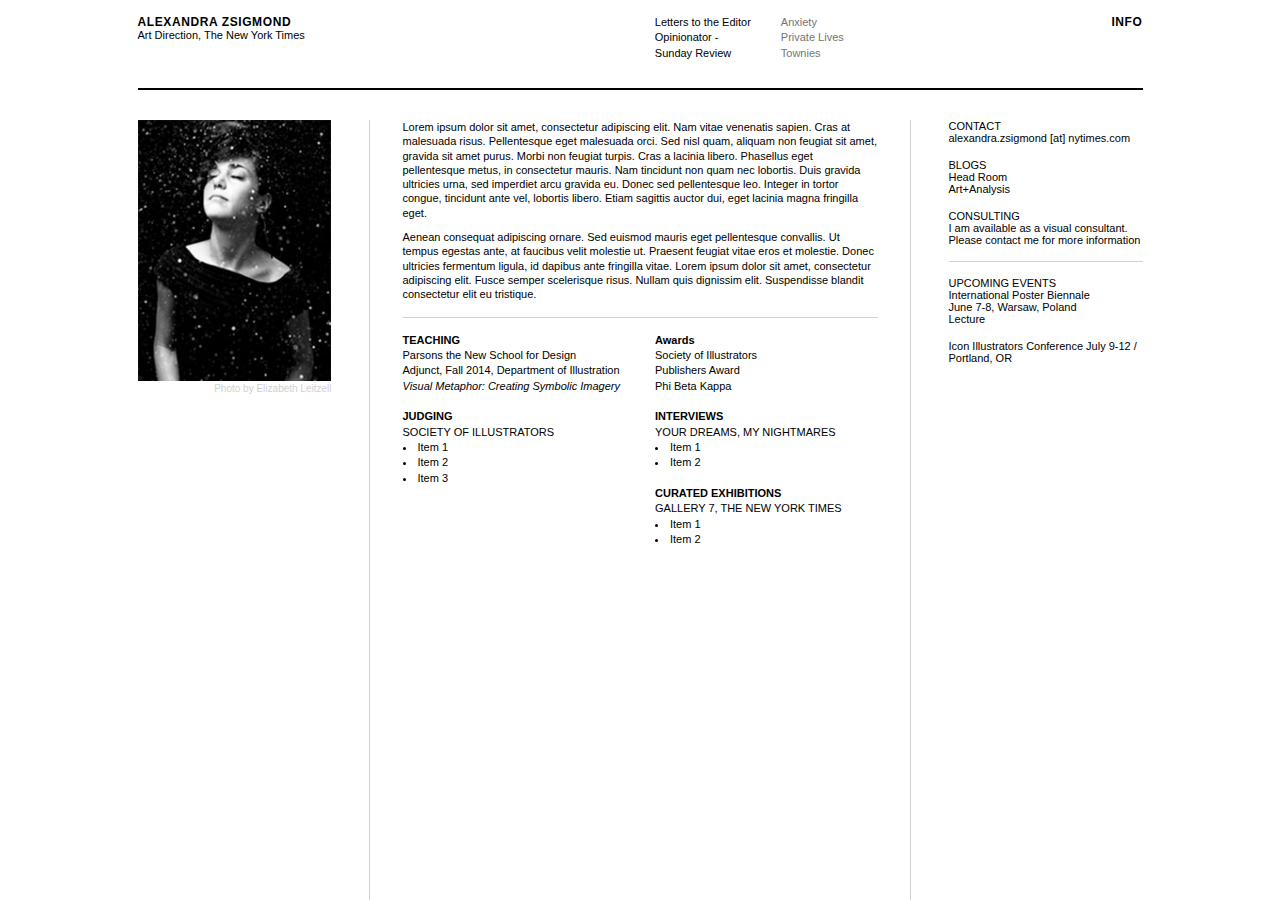
==== about.html @ 5962a5d7 "initial commit" ====
<!DOCTYPE html>
<html lang="en">
<head>
    <meta charset="utf-8">
    <title>AZ | About</title>
    <!--[if IE]>
        <script src="http://html5shiv.googlecode.com/svn/trunk/html5.js"></script>
    <![endif]-->
    <link rel="stylesheet" href="css/main.css">
</head>

<body>

<div id="container">
    <header class="site-header cf">
        <div class="header-title-container">
            <h1 class="site-title">ALEXANDRA ZSIGMOND</h1>
            <p class="site-subhead">Art Direction, The New York Times</p>
        </div>
        <nav class="site-nav">
            <div class="level" data-index="1">
                <a href="#" class="nav-link">Letters to the Editor</a>
                <a href="#" class="nav-link subitems active">Opinionator </a>
                <a href="#" class="nav-link">Sunday Review</a>
            </div>
            <div class="level active" data-index="2">
                <a href="#" class="nav-link">Anxiety</a>
                <a href="#" class="nav-link">Private Lives</a>
                <a href="#" class="nav-link">Townies</a>
            </div>
        </nav>
        <a href="#" class="header-info">INFO</a>
    </header>

    <div id="content-about" class="content cf">
        <div class="series-left">
            <img src="img/photo-az.jpg" alt="Alexandra Zsigmond">
            <figcaption>Photo by Elizabeth Leitzell</figcaption>
        </div>

        <div class="series-content cf">

            <div class="series-center">
                <div class="bb bio">
                    <p><strong>Lorem ipsum dolor sit amet</strong>, consectetur adipiscing elit. Nam vitae venenatis sapien. Cras at malesuada risus. Pellentesque eget malesuada orci. Sed nisl quam, aliquam non feugiat sit amet, gravida sit amet purus. Morbi non feugiat turpis. Cras a lacinia libero. Phasellus eget pellentesque metus, in consectetur mauris. Nam tincidunt non quam nec lobortis. Duis gravida ultricies urna, sed imperdiet arcu gravida eu. Donec sed pellentesque leo. Integer in tortor congue, tincidunt ante vel, lobortis libero. Etiam sagittis auctor dui, eget lacinia magna fringilla eget.</p>

                    <p>Aenean consequat adipiscing ornare. Sed euismod mauris eget pellentesque convallis. Ut tempus egestas ante, at faucibus velit molestie ut. Praesent feugiat vitae eros et molestie. Donec ultricies fermentum ligula, id dapibus ante fringilla vitae. Lorem ipsum dolor sit amet, consectetur adipiscing elit. Fusce semper scelerisque risus. Nullam quis dignissim elit. Suspendisse blandit consectetur elit eu tristique.</p>
                </div>

                <div class="resume">
                    <div class="resume-col left">
                        <div class="resume-category">
                            <h3 class="resume-category-title">TEACHING</h3>
                            <p>
                                Parsons the New School for Design<br/>
                                Adjunct, Fall 2014, Department of Illustration<br/>
                                <em>Visual Metaphor: Creating Symbolic Imagery</em>
                            </p>
                        </div>

                        <div class="resume-category">
                            <h3 class="resume-category-title">JUDGING</h3>
                            <p>
                                SOCIETY OF ILLUSTRATORS<br/>
                                <ul>
                                    <li>Item 1</li>
                                    <li>Item 2</li>
                                    <li>Item 3</li>
                                </ul>
                            </p>
                        </div>

                    </div>
                    <div class="resume-col right">
                        <div class="resume-category">
                            <h3 class="resume-category-title">Awards</h3>
                            <p>
                                Society of Illustrators<br/>
                                Publishers Award<br/>
                                Phi Beta Kappa
                            </p>
                        </div>

                        <div class="resume-category">
                            <h3 class="resume-category-title">INTERVIEWS</h3>
                            <p>
                                YOUR DREAMS, MY NIGHTMARES<br/>
                                <ul>
                                    <li>Item 1</li>
                                    <li>Item 2</li>
                                </ul>
                            </p>
                        </div>

                        <div class="resume-category">
                            <h3 class="resume-category-title">CURATED EXHIBITIONS</h3>
                            <p>
                                GALLERY 7, THE NEW YORK TIMES<br/>
                                <ul>
                                    <li>Item 1</li>
                                    <li>Item 2</li>
                                </ul>
                            </p>
                        </div>

                    </div>
                </div>
            </div>

            <div class="series-right">
                <div class="bb links">
                    <p>
                        <strong>CONTACT</strong><br/>
                        alexandra.zsigmond [at] nytimes.com
                    </p>

                    <p>
                        <strong>BLOGS</strong><br/>
                        <a href="#">Head Room</a><br/>
                        <a href="#"></a>Art+Analysis<br/>
                    </p>

                    <p>
                        <strong>CONSULTING</strong><br/>
                        I am available as a visual consultant. <br/>
                        Please contact me for more information
                    </p>

                </div>

                <div class="links">
                    <p>
                        <strong>UPCOMING EVENTS</strong><br/>
                        International Poster Biennale<br/>
                        June 7-8, Warsaw, Poland<br/>
                        Lecture
                    </p>

                    <p>
                        Icon Illustrators Conference
                        July 9-12 / Portland, OR
                    </p>

                </div>

            </div>
        </div>

    </div>

</div>

<script src="js/libs/jquery.min.js"></script>
<script src="js/main.js"></script>
<script>
window.onload = function(){
    mainModule.init();
}
</script>
</body>
</html>
---- css/main.css ----
/* GENERAL */

*, *:before, *:after {
    -moz-box-sizing: border-box;
    box-sizing: border-box;
}

html, body {
    width: 100%;
    height: 100%;
}

img {
    border: 0;
    max-width: 100%;
}

a {
    text-decoration: none;
    color: black;
}

h1,h2,h3,h4,h5,p {
    font-weight: 300;
    margin: 0; padding: 0;
}

ul, li {
    margin: 0;
    padding: 0;
    list-style: inside;
}

.cf:before,
.cf:after {
    content: " ";
    display: table;
}

.cf:after {
    clear: both;
}

body {
   font-family: "HelveticaNeue-Light", "Helvetica Neue Light", "Helvetica Neue", Helvetica, Arial, "Lucida Grande", sans-serif;
   font-weight: 300;
   font-size: 11px;
   margin: 0; padding: 0;
}

figcaption {
    font-size: 10px;
    color: #d1d1d1;
    text-align: right;
}

.bb {
    border-bottom: 1px solid #d1d1d1;
    padding-bottom: 15px;
}

/* STRUCTURE */

#container {
    width: 1005px;
    height: 100%;
    margin: 0 auto;
}

.site-header {
    padding: 15px 0;
    height: 90px;
    border-bottom: 2px solid black;
}

.header-title-container, .site-nav {
    float: left;
}

.site-title {
    font-weight: bold;
    font-size: 12px;
    letter-spacing: .05em;
}

.site-nav {
    margin-left: 350px;
}

.site-nav .level {
    float: left;
    margin-left: 30px;
}

.site-nav .level[data-index="1"] {
    margin-left: 0px;
}

.site-nav .level[data-index="2"] {
    display: none;
}

.site-nav .level[data-index="2"].active {
    display: block;
}

.nav-link {
    display: block;
    line-height: 1.4em;
}

.nav-link.subitems:after {
    content: " + ";
}

.nav-link.subitems.active:after {
    content: " - ";
}

.site-nav .level[data-index="2"] .nav-link {
    color: #747474;
}

.header-info {
    float: right;
    font-size: 12px;
    font-weight: bold;
    letter-spacing: .05em;
}

.content {
    padding-top: 30px;
    position: relative;
    height: -webkit-calc(100% - 90px);
    height: calc(100% - 90px);
    overflow: hidden;
}

/* SERIES */

.series-left, .series-right, .series-content {
    height: 100%;
}

.series-left {
    float: left;
    width: 232.5px;
    padding-right: 37.5px;
    border-right: 1px solid #d1d1d1;
}

.series-name {
    font-size: 15px;
    font-weight: bold;
    margin-bottom: 10px;
}

.series-intro p {
    margin-bottom: 10px;
    line-height: 1.4em;
}

.series-center {
    float: left;
    padding: 0px 32.5px;
    width: -webkit-calc(100% - 232.5px);
    width: calc(100% - 232.5px);
}

.series-right {
    float: right;
    width: 232.5px;
    padding-left: 37.5px;
    border-left: 1px solid #d1d1d1;
}

#content-series .series-right {
    float: none;
    position: absolute;
    right: 0px;
    -webkit-transition: all .3s ease-out;
    transition: all .3s ease-out;
}

#content-series .series-right.inactive {
    -webkit-transform: translateX(233px);
    transform: translateX(233px);
}

.series-nav {
    border-bottom: 1px solid #d1d1d1;
    padding-bottom: 15px;
    margin-bottom: 15px;
}

.series-btn {
    width: 19px;
    height: 19px;
    display: inline-block;
    margin-right: 15px;
}

.series-btn > img {
    max-width: 100%;
}

.series-btn.right {
    margin-right: 0px;
}

.series-item-details {
    line-height: 1.3em;
    padding-bottom: 15px;
}

.series-item-note {
    border-top: 1px solid #d1d1d1;
    padding-top: 15px;
}

/* ABOUT */

#content-about .series-center {
    width: 540px;
}

.bio p {
    margin-bottom: 10px;
    line-height: 1.3em;
}

.bio p:last-child {
    margin-bottom: 0px;
}

.resume {
    padding-top: 15px;
}

.resume-col {
    width: 50%;
    float: left;
}

.resume-col.left {
    padding-right: 15px;
}

.resume-col.right {
    padding-left: 15px;
}

.resume-category {
    margin-bottom: 15px;
    line-height: 1.4em;
}

.resume-category-title {
    font-size: 11px;
    font-weight: bold;
}

.links {
    padding-top: 15px;
}

.links:first-child {
    padding-top: 0px;
}

.links p {
    margin-bottom: 15px;
}

.links p:last-child {
    margin-bottom: 0px;
}
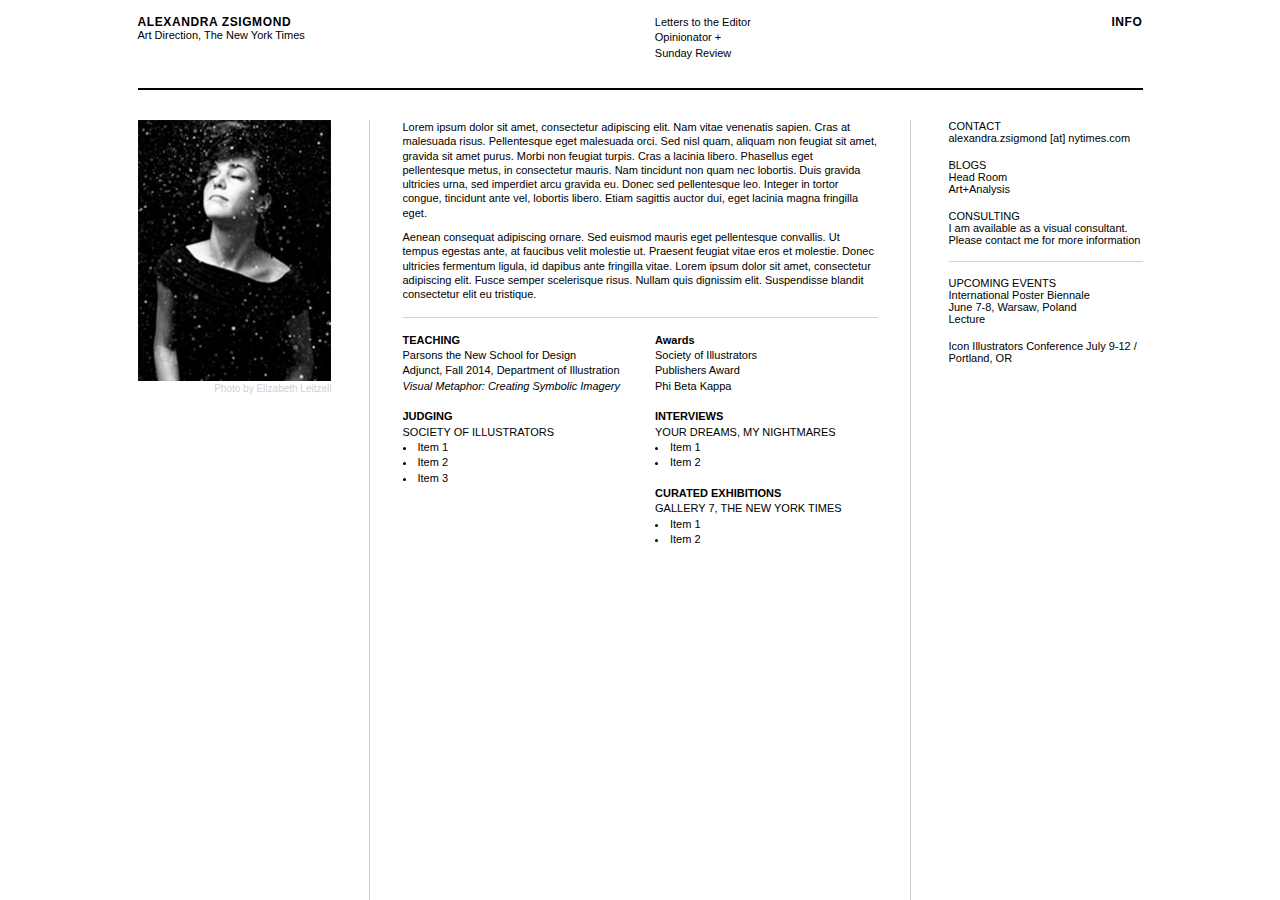
==== commit bb29deed: "add base javascript interactions" ====
--- a/about.html
+++ b/about.html
@@ -20,10 +20,10 @@
         <nav class="site-nav">
             <div class="level" data-index="1">
                 <a href="#" class="nav-link">Letters to the Editor</a>
-                <a href="#" class="nav-link subitems active">Opinionator </a>
+                <a href="#" class="nav-link subitems">Opinionator </a>
                 <a href="#" class="nav-link">Sunday Review</a>
             </div>
-            <div class="level active" data-index="2">
+            <div class="level" data-index="2">
                 <a href="#" class="nav-link">Anxiety</a>
                 <a href="#" class="nav-link">Private Lives</a>
                 <a href="#" class="nav-link">Townies</a>
@@ -154,7 +154,7 @@
 <script src="js/main.js"></script>
 <script>
 window.onload = function(){
-    mainModule.init();
+    mainModule.init('about');
 }
 </script>
 </body>
--- a/css/main.css
+++ b/css/main.css
@@ -57,6 +57,14 @@
 .bb {
     border-bottom: 1px solid #d1d1d1;
     padding-bottom: 15px;
+}
+
+.display-toggle {
+    display: none;
+}
+
+.display-toggle.active {
+    display: block;
 }
 
 /* STRUCTURE */
@@ -178,13 +186,15 @@
     float: none;
     position: absolute;
     right: 0px;
-    -webkit-transition: all .3s ease-out;
-    transition: all .3s ease-out;
-}
-
-#content-series .series-right.inactive {
+    -webkit-transition: all .1s linear;
+    transition: all .1s linear;
     -webkit-transform: translateX(233px);
     transform: translateX(233px);
+}
+
+#content-series .series-right.active {
+    -webkit-transform: translateX(0px);
+    transform: translateX(0px);
 }
 
 .series-nav {
